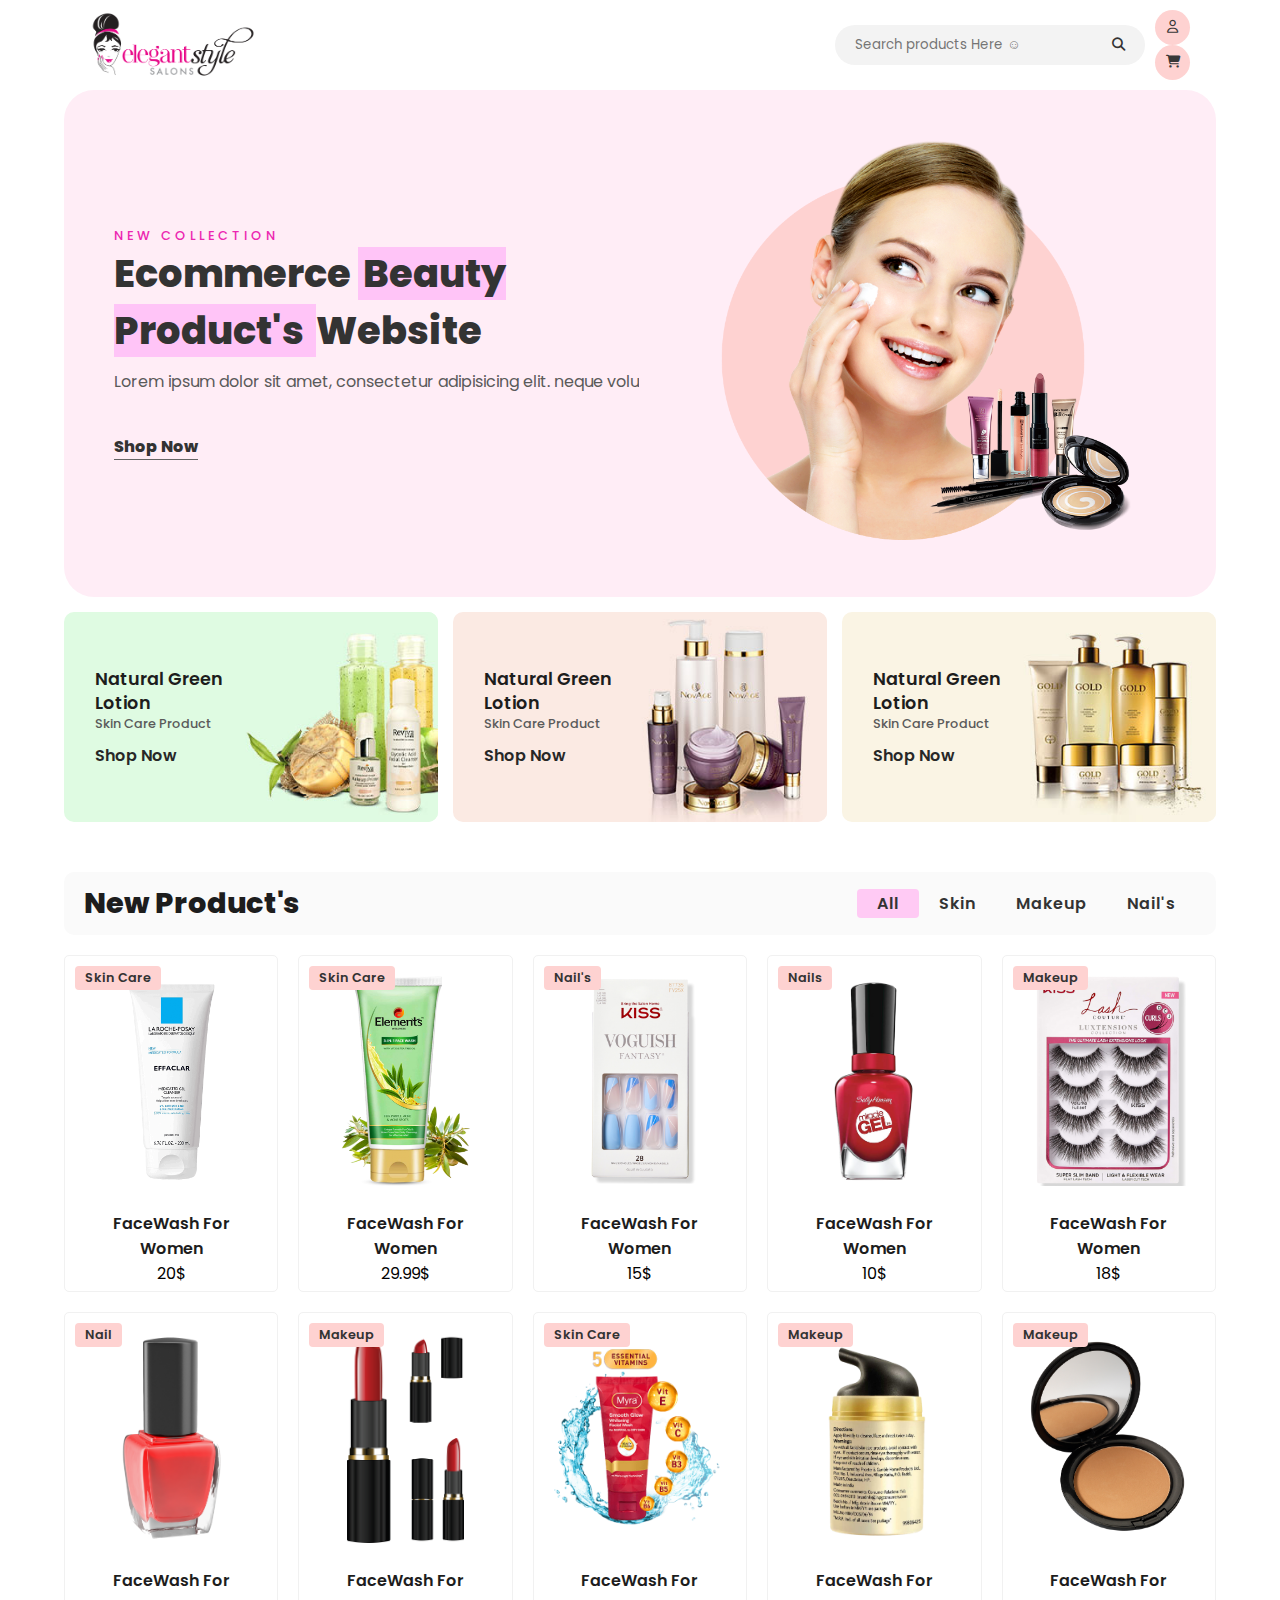
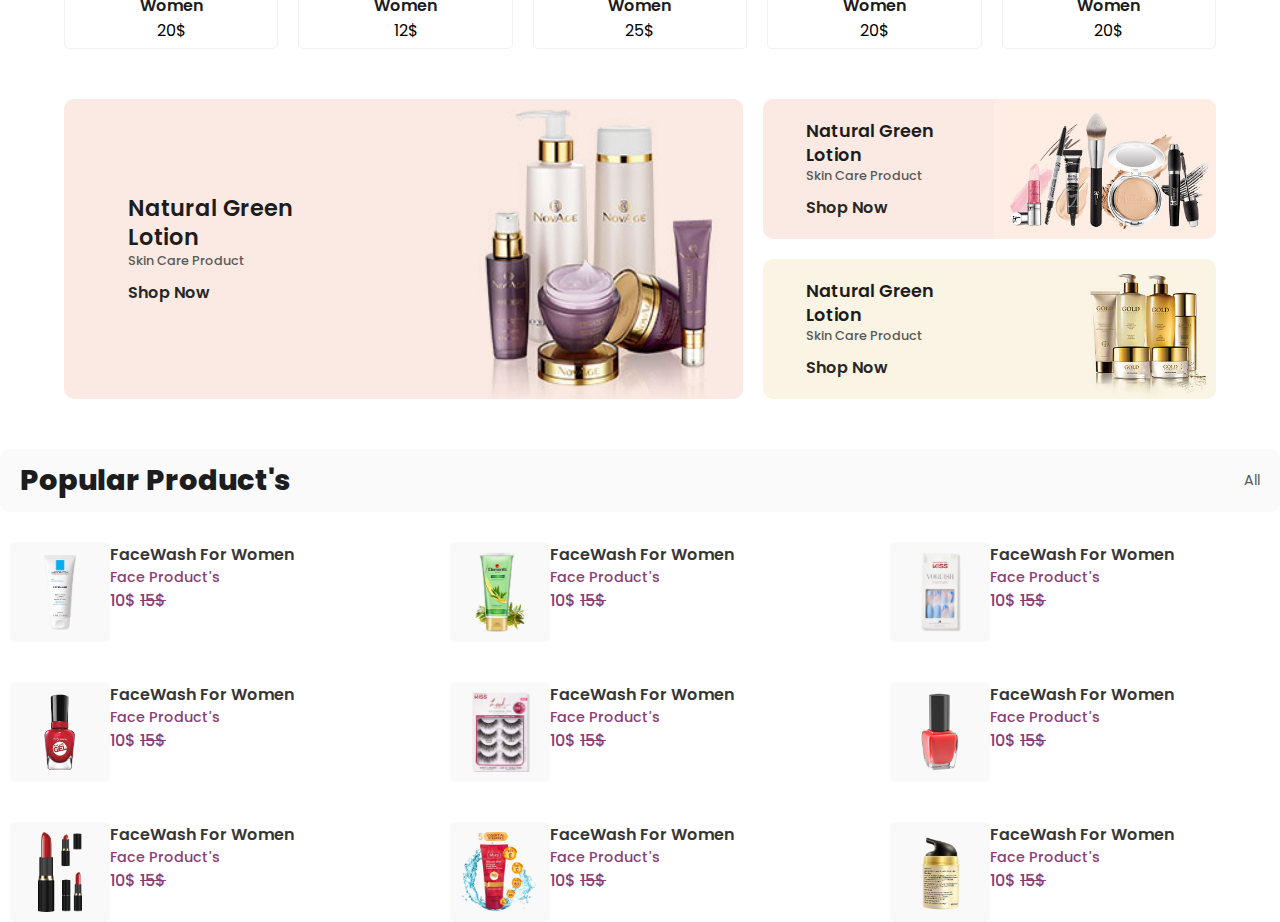
==== index.html @ 58c72934 "First Commit Beauty Website" ====
<!DOCTYPE html>
<html lang="en">
  <head>
    <meta charset="UTF-8" />
    <meta name="viewport" content="width=device-width, initial-scale=1.0" />
    <!-- TITLE -->
    <title>Beauty Website</title>
    <!-- CSS -->
    <link rel="stylesheet" href="style.css" />
    <!-- FAV-ICON -->
    <link rel="shorcut icon" href="images/fav-icon.png" />
    <!--FontAwesome for-Icon  -->
    <link
      rel="stylesheet"
      href="
    https://cdnjs.cloudflare.com/ajax/libs/font-awesome/6.4.0/css/all.min.css"
    />
    <!-- poppins font -->
    <link rel="preconnect" href="https://fonts.googleapis.com" />
    <link rel="preconnect" href="https://fonts.gstatic.com" crossorigin />
    <link
      href="https://fonts.googleapis.com/css2?family=Poppins:ital,wght@0,100;0,200;0,300;0,400;0,500;0,600;0,800;0,900;1,100;1,200;1,300;1,400;1,500;1,600;1,700;1,800;1,900&display=swap"
      rel="stylesheet"
    />
  </head>
  <body>
    <!-- Navigation -->
    <nav id="navigation">
      <!-- Logo -->
      <a href="#" id="logo">
        <img src="images/logo.png" />
      </a>
      <!-- Search -->
      <form id="search-box">
        <input type="text" placeholder="Search products Here ☺" />
        <button>
          <i class="fa-solid fa-magnifying-glass"></i>
        </button>
      </form>
      <!-- Btns -->
      <div id="nav-btns">
        <!-- user -->
        <a href="#" class="nav-user">
          <i class="fa-regular fa-user"></i>
        </a>

        <!-- cart -->
        <a href="#" class="nav-cart">
          <i class="fa-solid fa-cart-shopping"></i>
        </a>
      </div>
    </nav>
    <!--Nav end-->

    <!-- Main -->

    <section id="main">
      <!-- Text -->
      <div id="main-text">
        <span>New Collection</span>
        <h1>Ecommerce <font>Beauty Product's </font> Website</h1>
        <p>
          Lorem ipsum dolor sit amet, consectetur adipisicing elit. neque volu
        </p>
        <a href="#">Shop Now</a>
      </div>

      <!-- img -->
      <div id="main-img">
        <img src="images/main.png" />
      </div>
    </section>

    <!-- Product grid 3 -->

    <section class="product-grid-3">
      <!-- box1 -->
      <div class="product-grid-box product-grid-box1">
        <!-- img -->
        <img src="images/s1.jpg" />
        <!-- text -->
        <div class="product-grid-text">
          <strong>Natural Green Lotion</strong>
          <span>Skin Care Product</span>
          <a href="#">Shop Now</a>
        </div>
      </div>

          <!-- box 2 -->
          <div class="product-grid-box product-grid-box2">
            <!-- img -->
            <img src="images/s2.jpg" />
            <!-- text -->
            <div class="product-grid-text">
              <strong>Natural Green Lotion</strong>
              <span>Skin Care Product</span>
              <a href="#">Shop Now</a>
            </div>
          </div>

              <!-- box3  -->
      <div class="product-grid-box product-grid-box3">
        <!-- img -->
        <img src="images/s3.jpg" />
        <!-- text -->
        <div class="product-grid-text">
          <strong>Natural Green Lotion</strong>
          <span>Skin Care Product</span>
          <a href="#">Shop Now</a>
        </div>
      </div>
      <!-- Main End -->

    </section>

    <section id="new_products">
      <div class="new-p-heading">
      <!-- heading -->
      <h3>New Product's</h3>
      <!-- filter -->
      <ul>
        <li class="active" data-filter="all">All</li>
        <li data-filter="skin">Skin</li>
        <li data-filter="makeup">Makeup</li>
        <li data-filter="nail">Nail's</li>
      </ul>
      </div>

             <!-- container -->

      <div class="new-product-container">
                <!-- box1-->
        <div class="new-product-box skin">
                <!-- img -->
             <a href="#" class="new-product-img">
             <img src="images/n1.png" alt=""/>
             <span>Skin Care</span>
            </a>

            <!-- text -->
<div class="new-product-text">
  <a href="#" class="new-product-title">FaceWash For Women</a>
  <span>20$</span>
</div>

        </div>
         <!-- box2-->
         <div class="new-product-box skin">
          <!-- img -->
       <a href="#" class="new-product-img">
       <img src="images/n2.png" alt=""/>
       <span>Skin Care</span>
      </a>

      <!-- text -->
<div class="new-product-text">
<a href="#" class="new-product-title">FaceWash For Women</a>
<span>29.99$</span>
</div>

  </div>

           <!-- box3-->
           <div class="new-product-box nail">
            <!-- img -->
         <a href="#" class="new-product-img">
         <img src="images/n3.png" alt=""/>
         <span>Nail's</span>
        </a>

        <!-- text -->
<div class="new-product-text">
<a href="#" class="new-product-title">FaceWash For Women</a>
<span>15$</span>
</div>

    </div>

             <!-- box4-->
             <div class="new-product-box nail">
              <!-- img -->
           <a href="#" class="new-product-img">
           <img src="images/n4.png" alt=""/>
           <span>Nails</span>
          </a>

          <!-- text -->
<div class="new-product-text">
<a href="#" class="new-product-title">FaceWash For Women</a>
<span>10$</span>
</div>

      </div>

               <!-- box5-->
               <div class="new-product-box makeup">
                <!-- img -->
             <a href="#" class="new-product-img">
             <img src="images/n5.png" alt=""/>
             <span>Makeup</span>
            </a>

            <!-- text -->
<div class="new-product-text">
  <a href="#" class="new-product-title">FaceWash For Women</a>
  <span>18$</span>
</div>

        </div>

                 <!-- box6-->
                 <div class="new-product-box nail">
                  <!-- img -->
               <a href="#" class="new-product-img" alt="">
               <img src="images/n6.png"/>
               <span>Nail</span>
              </a>
  
              <!-- text -->
  <div class="new-product-text">
    <a href="#" class="new-product-title">FaceWash For Women</a>
    <span>20$</span>
  </div>
  
          </div>

                   <!-- box7-->
        <div class="new-product-box makeup">
          <!-- img -->
       <a href="#" class="new-product-img">
       <img src="images/n7.png" alt=""/>
       <span>Makeup</span>
      </a>

      <!-- text -->
<div class="new-product-text">
<a href="#" class="new-product-title">FaceWash For Women</a>
<span>12$</span>
</div>

  </div>


         <!-- box9-->
         <div class="new-product-box skin">
          <!-- img -->
       <a href="#" class="new-product-img">
       <img src="images/n8.png" alt=""/>
       <span>Skin Care</span>
      </a>

      <!-- text -->
<div class="new-product-text">
<a href="#" class="new-product-title">FaceWash For Women</a>
<span>25$</span>
</div>


  </div>

 <!-- box9-->
 <div class="new-product-box makeup">
  <!-- img -->
<a href="#" class="new-product-img" >
<img src="images/n9.png" alt=""/>
<span>Makeup</span>
</a>

<!-- text -->
<div class="new-product-text">
<a href="#" class="new-product-title">FaceWash For Women</a>
<span>20$</span>
</div>


</div>

 <!-- box10-->
 <div class="new-product-box makeup">
  <!-- img -->
<a href="#" class="new-product-img" alt="">
<img src="images/n10.png" alt=""/>
<span>Makeup</span>
</a>

<!-- text -->
<div class="new-product-text">
<a href="#" class="new-product-title">FaceWash For Women</a>
<span>20$</span>
</div>


</div>




</div>

    </div>
    

      </div>
    </section>
    <!-- New end -->


  <!-- Product grid 3 -->

  <section class="product-grid-half">
    <!-- box1 -->
    <div class="product-grid-box product-grid-box1">
      <!-- img -->
      <img src="images/h1.jpg" />
      <!-- text -->
      <div class="product-grid-text">
        <strong>Natural Green Lotion</strong>
        <span>Skin Care Product</span>
        <a href="#">Shop Now</a>
      </div>
    </div>

        <!-- box 2 -->
        <div class="product-grid-box product-grid-box2">
          <!-- img -->
          <img src="images/s2.jpg" />
          <!-- text -->
          <div class="product-grid-text">
            <strong>Natural Green Lotion</strong>
            <span>Skin Care Product</span>
            <a href="#">Shop Now</a>
          </div>
        </div>

            <!-- box3  -->
    <div class="product-grid-box product-grid-box3">
      <!-- img -->
      <img src="images/s3.jpg" />
      <!-- text -->
      <div class="product-grid-text">
        <strong>Natural Green Lotion</strong>
        <span>Skin Care Product</span>
        <a href="#">Shop Now</a>
      </div>
    </div>
    <!-- Main End -->
  </section>

  <!-- Popular-->

<section id="popular-product">
  <!-- HEADING -->

  <div class="popular-heading">
<h3>Popular Product's</h3>
<a href="#">All</a>

  </div>

  <!-- container -->

  <div class ="popular-container">
    <!-- box 1 -->
    <div class="popular-box">
      <!-- img -->
      <a href="#" class="popular-box-img">
        <img src="images/n1.png" alt=""/>
        </a>
      <!-- Text -->
        <div class="popular-box-text">
            <a href="#">FaceWash For Women</a>
            <span class="p-category">Face Product's</span>
            <span class="p-price">10$ <del>15$</del></span>
        </div>

      </a>
    </div>

      <!-- box 2 -->
      <div class="popular-box">
        <!-- img -->
        <a href="#" class="popular-box-img">
          <img src="images/n2.png" alt=""/>
          </a>
        <!-- Text -->
          <div class="popular-box-text">
              <a href="#">FaceWash For Women</a>
              <span class="p-category">Face Product's</span>
              <span class="p-price">10$ <del>15$</del></span>
          </div>
  
        </a>
      </div>

        <!-- box 3 -->
    <div class="popular-box">
      <!-- img -->
      <a href="#" class="popular-box-img">
        <img src="images/n3.png" alt=""/>
        </a>
      <!-- Text -->
        <div class="popular-box-text">
            <a href="#">FaceWash For Women</a>
            <span class="p-category">Face Product's</span>
            <span class="p-price">10$ <del>15$</del></span>
        </div>

      </a>
    </div>

      <!-- box 4 -->
      <div class="popular-box">
        <!-- img -->
        <a href="#" class="popular-box-img">
          <img src="images/n4.png" alt=""/>
          </a>
        <!-- Text -->
          <div class="popular-box-text">
              <a href="#">FaceWash For Women</a>
              <span class="p-category">Face Product's</span>
              <span class="p-price">10$ <del>15$</del></span>
          </div>
  
        </a>
      </div>

        <!-- box 5-->
    <div class="popular-box">
      <!-- img -->
      <a href="#" class="popular-box-img">
        <img src="images/n5.png" alt=""/>
        </a>
      <!-- Text -->
        <div class="popular-box-text">
            <a href="#">FaceWash For Women</a>
            <span class="p-category">Face Product's</span>
            <span class="p-price">10$ <del>15$</del></span>
        </div>

      </a>
    </div>

      <!-- box 6-->
      <div class="popular-box">
        <!-- img -->
        <a href="#" class="popular-box-img">
          <img src="images/n6.png" alt=""/>
          </a>
        <!-- Text -->
          <div class="popular-box-text">
              <a href="#">FaceWash For Women</a>
              <span class="p-category">Face Product's</span>
              <span class="p-price">10$ <del>15$</del></span>
          </div>
  
        </a>
      </div>

        <!-- box 7-->
    <div class="popular-box">
      <!-- img -->
      <a href="#" class="popular-box-img">
        <img src="images/n7.png" alt=""/>
        </a>
      <!-- Text -->
        <div class="popular-box-text">
            <a href="#">FaceWash For Women</a>
            <span class="p-category">Face Product's</span>
            <span class="p-price">10$ <del>15$</del></span>
        </div>

      </a>
    </div>

      <!-- box 8-->
      <div class="popular-box">
        <!-- img -->
        <a href="#" class="popular-box-img">
          <img src="images/n8.png" alt=""/>
          </a>
        <!-- Text -->
          <div class="popular-box-text">
              <a href="#">FaceWash For Women</a>
              <span class="p-category">Face Product's</span>
              <span class="p-price">10$ <del>15$</del></span>
          </div>
  
        </a>
      </div>

        <!-- box 9-->
    <div class="popular-box">
      <!-- img -->
      <a href="#" class="popular-box-img">
        <img src="images/n9.png" alt=""/>
        </a>
      <!-- Text -->
        <div class="popular-box-text">
            <a href="#">FaceWash For Women</a>
            <span class="p-category">Face Product's</span>
            <span class="p-price">10$ <del>15$</del></span>
        </div>

      </a>
    </div>
  </div>
</section>





















    <!-- Jquery -->
    <script src="js/code.jquery.com_jquery-3.7.0.js"></script>

<!-- script -->
    <script>
    // filter lin active-->

    var selector = '.new-p-heading li';

$(selector).on('click', function(){
    $(selector).removeClass('active');
    $(this).addClass('active');
});
// box-filter
$(document).ready(function(){
  $('.new-p-heading li').click(function(){
    const value = $(this).attr('data-filter');
    if(value === 'all'){
      $('.new-product-box').show('1000');
    }
    else{
      $('.new-product-box').not('.' + value ).hide('1000');
      $('.new-product-box').filter('.' + value ).show('1000');
    }
  });
  });


   </script>
    </div>
  </body>
</html>
---- style.css ----
/* basic */

* {
  margin: 0px;
  padding: 0px;
  box-sizing: border-box;
  font-family: poppins;
}

ul {
  list-style: none;
}
a {
  text-decoration: none;
}

/* Navigation */

#navigation {
  display: flex;
  justify-content: space-between;
  align-items: center;
  padding: 10px 0px;
  max-width: 1100px;
  width: 90%;
  margin: auto;
}
#logo {
  font-size: 1.8rem;
  color: #333333;
  font-weight: 800;
  text-transform: uppercase;
  height: 70px;
}
#logo img {
  height: 100px;
  object-fit: contain;
  object-position: center;
  max-height: 70px;
}
#search-box {
  width: 280 px;
  height: 40px;
  display: flex;
  justify-content: space-between;
  align-items: center;
  background-color: #f3f3f3;
  border-radius: 30px;
  padding: 0px 20px;
  margin-left: auto;
}

#search-box input {
  width: 95%;
  height: 100px;
  background-color: transparent;
  border: none;
  outline: none;
}

#search-box button {
  color: #333333;
  border: none;
  outline: none;
  background-color: transparent;
  align-items: center;
  cursor: pointer;
}

#search-btns {
  display: flex;
  justify-content: center;
  align-items: center;
}
/* mini bug ici */
#nav-btns a {
  width: 35px;
  height: 35px;
  display: flex;
  justify-content: center;
  align-items: center;
  border-radius: 50%;
  background-color: #fed2d1;
  color: #383838;
  font-size: 0.8rem;
  margin-left: 10px;
}
/* main */
#main {
  max-width: 1200px;
  width: 90%;
  padding: 50px;
  border-radius: 30px;
  min-height: 500px;
  display: grid;
  grid-template-columns: 1fr 1fr;
  margin: auto;
  align-items: center;
  background-color: #ffedf6;
}
#main-text {
  display: flex;
  flex-direction: column;
  align-items: flex-start;
}

#main-text span {
  color: #ec26b1;
  text-transform: uppercase;
  letter-spacing: 4px;
  font-size: 0.8rem;
  font-weight: 500;
}

#main-text h1 {
  font-size: 2.4rem;
  color: #333333;
  font-weight: 800;
}
#main-text h1 font {
  background-color: #ffc4f7;
  padding: 0px 5px;
}

#main-text p {
  color: #5a5a5a;
  margin: 10px 0px;
  text-overflow: ellipsis;
  display: -webkit-box;
  -webkit-line-clamp: 2;
  -webkit-box-orient: vertical;
  overflow: hidden;
}

#main-text a {
  font-weight: 800;
  color: #333333;
  border-bottom: 1px solid #646464;
  margin-top: 30px;
}

#main-img img {
  width: 100%;
  height: 100%;
  max-height: 400px;
  object-fit: contain;
  object-position: center;
}
/* Grid Product 3 */

.product-grid-3 {
  display: grid;
  grid-template-columns: 1fr 1fr 1fr;
  grid-gap: 15px;
  max-width: 1200px;
  width: 90%px;
  max-width: 1200px;
  width: 90%;
  margin: 15px auto;
}

.product-grid-box {
  position: relative;
  height: 210px;
  border-radius: 10px;
  overflow: hidden;
  display: flex;
  justify-content: flex-end;
}

.product-grid-text {
  position: absolute;
  left: 14%;
  top: 50%;
  transform: translate(-14%, -50%);
  max-width: 150px;
  display: flex;
  flex-direction: column;
  align-items: flex-start;
  justify-content: center;
  max-width: 150px;
}

.product-grid-box img {
  height: 100%;
  object-fit: cover right;
}

.product-grid-text span {
  color: #5a5a5a;
  font-size: 0.8rem;
  font-weight: 500;
}
.product-grid-text a {
  font-weight: 600;
  color: #272727;
  margin-top: 10px;
}

.product-grid-text strong {
  color: #1d1d1d;
  font-weight: 600;
  font-size: 1.1rem;
  line-height: 1.5rem;
}
.product-grid-box1 {
  background-color: #dffbe2;
}

.product-grid-box2 {
  background-color: #fbeae3;
}

.product-grid-box3 {
  background-color: #faf4e4;
}

/* new product */

#new_products {
  max-width: 1200px;
  width: 90%;
  margin: 50px auto;
}
.new-p-heading {
  display: flex;
  justify-content: space-between;
  align-items: center;
  flex-wrap: wrap;
  width: 100%;
  background-color: #fafafa;
  padding: 10px 20px;
  border-radius: 10px;
}
.new-p-heading h3 {
  font-size: 1.8rem;
  color: #1d1d1d;
  font-weight: 800;
}
.new-p-heading ul {
  display: flex;
  justify-content: center;
  align-items: center;
  flex-wrap: wrap;
}
.new-p-heading li {
  padding: 2px 20px;
  border-radius: 4px;
  margin: 0px, 3px;
  color: #333333;
  font-weight: 600;
  letter-spacing: 1px;
}

.new-p-heading li .active {
  background-color: #f4ad43;
}

.new-product-box {
  max-width: 100%;
  width: 100%;
  border-radius: 5px;
  display: flex;
  flex-direction: column;
  background-color: #ffffff;
  border: 1px solid #f1f1f1;
}

.new-product-img {
  width: 100%;
  height: 250px;
  padding: 20px;
  display: flex;
  margin: auto;
  position: relative;
}

.new-product-img span {
  position: absolute;
  left: 10px;
  top: 10px;
  background-color: #fed2d1;
  color: #333333;
  padding: 3px 10px;
  font-weight: 600;
  border-radius: 4px;
  font-size: large;
}

.new-product-img img {
  width: 100%;
  height: 100%;
  object-fit: contain;
  object-position: center;
}
.new-p-heading li.active {
  background-color: #ffcaf4;
  cursor: pointer;
}

.new-product-img span {
  position: absolute;
  left: 10px;
  top: 10px;
  background-color: #fed2d1;
  color: #333333;
  padding: 3px 10px;
  font-weight: 600;
  border-radius: 4px;
  font-size: 0.8rem;
}

.new-product-text {
  display: flex;
  flex-direction: column;
  justify-content: center;
  align-items: center;
  text-align: center;
  padding: 5px 20px;
}

.new-product-text a {
  color: #1d1d1d;
  font-weight: 600;
  font-size: 1rem;
}

new-product-text a {
  color: #1d1d1d;
  font-weight: 600;
  font-size: 1rem;
  text-align: center;
}

.new-product-container {
  display: grid;
  grid-template-columns: 1fr 1fr 1fr 1fr 1fr;
  grid-gap: 20px;
  margin-top: 20px;
}

/*==grid-half=================*/
.product-grid-half {
  max-width: 1200px;
  width: 90%;
  margin: 50px auto;
  display: grid;
  grid-template-columns: 1.5fr 1fr;
  grid-template-rows: 1fr 1fr;
  grid-gap: 20px;
  max-height: 300px;
}
.product-grid-half .product-grid-box1,
.product-grid-half .product-grid-box2,
.product-grid-half .product-grid-box3 {
  height: 100%;
}
.product-grid-half .product-grid-box1 {
  background-color: #fbeae3;
}
.product-grid-half .product-grid-box2 {
  grid-row: 1/3;
}
.product-grid-half .product-grid-box2 .product-grid-text {
  max-width: 220px;
}
.product-grid-half .product-grid-box2 .product-grid-text strong {
  font-size: 1.4rem;
  line-height: 1.8rem;
}

/* popular  */

.popular-product {
  max-width: 1200px;
  width: 90px;
  margin: 50px auto;
}

.popular-heading {
  width: 100%;
  display: flex;
  justify-content: space-between;
  align-items: center;
  background-color: #fafafa;
  padding: 10px 20px;
  border-radius: 10px;
}

.popular-heading h3 {
  font-size: 1.8rem;
  color: #1d1d1d;
  font-weight: 800;
}

.popular-heading a {
  color: #5a5a5a;
  font-size: 0.9rem;
}

.popular-box {
  max-width: 300px;
  width: 100 px;
  display: grid;
  grid-template-columns: 100px 1fr;
}

.popular-box-img {
  width: 100%;
  height: 100px;
  background-color: #e8e7e744;
  border-radius: 6px;
  padding: 10px;
  margin-left: 10px;
  margin-left: 10px;
}

.popular-box-img img {
  width: 100%;
  height: 100%;
  object-fit: contain;
  object-position: center;
  display: grid;
}

.popular-box-text {
  display: flex;
  flex-direction: column;
  justify-content: flex-start;
  align-items: flex-start;
  margin-left: 10px;
  width: 100%;
}

.popular-box-text {
  display: flex;
  flex-direction: column;
  justify-content: flex-start;
  align-items: flex-start;
  margin-left: 10px;
  width: 100%;
}
.popular-box-text a {
  color: #363636;
  font-size: 1rem;
  font-weight: 600;
}

.popular-box-text .p-category {
  color: #8b3d74;
  font-size: 0.9rem;
  font-weight: 500;
}

.popular-box-text .p-price {
  color: #1d1d1d;
  font-size: 1.4rem;
  font-weight: 500;
}

.popular-box-text .p-price {
  color: #8d3d74;
  font-size: 1rem;
}

.popular-container {
  display: grid;
  grid-template-columns: 1fr 1fr 1fr;
  grid-gap: 40px;
  margin-top: 30px;
}
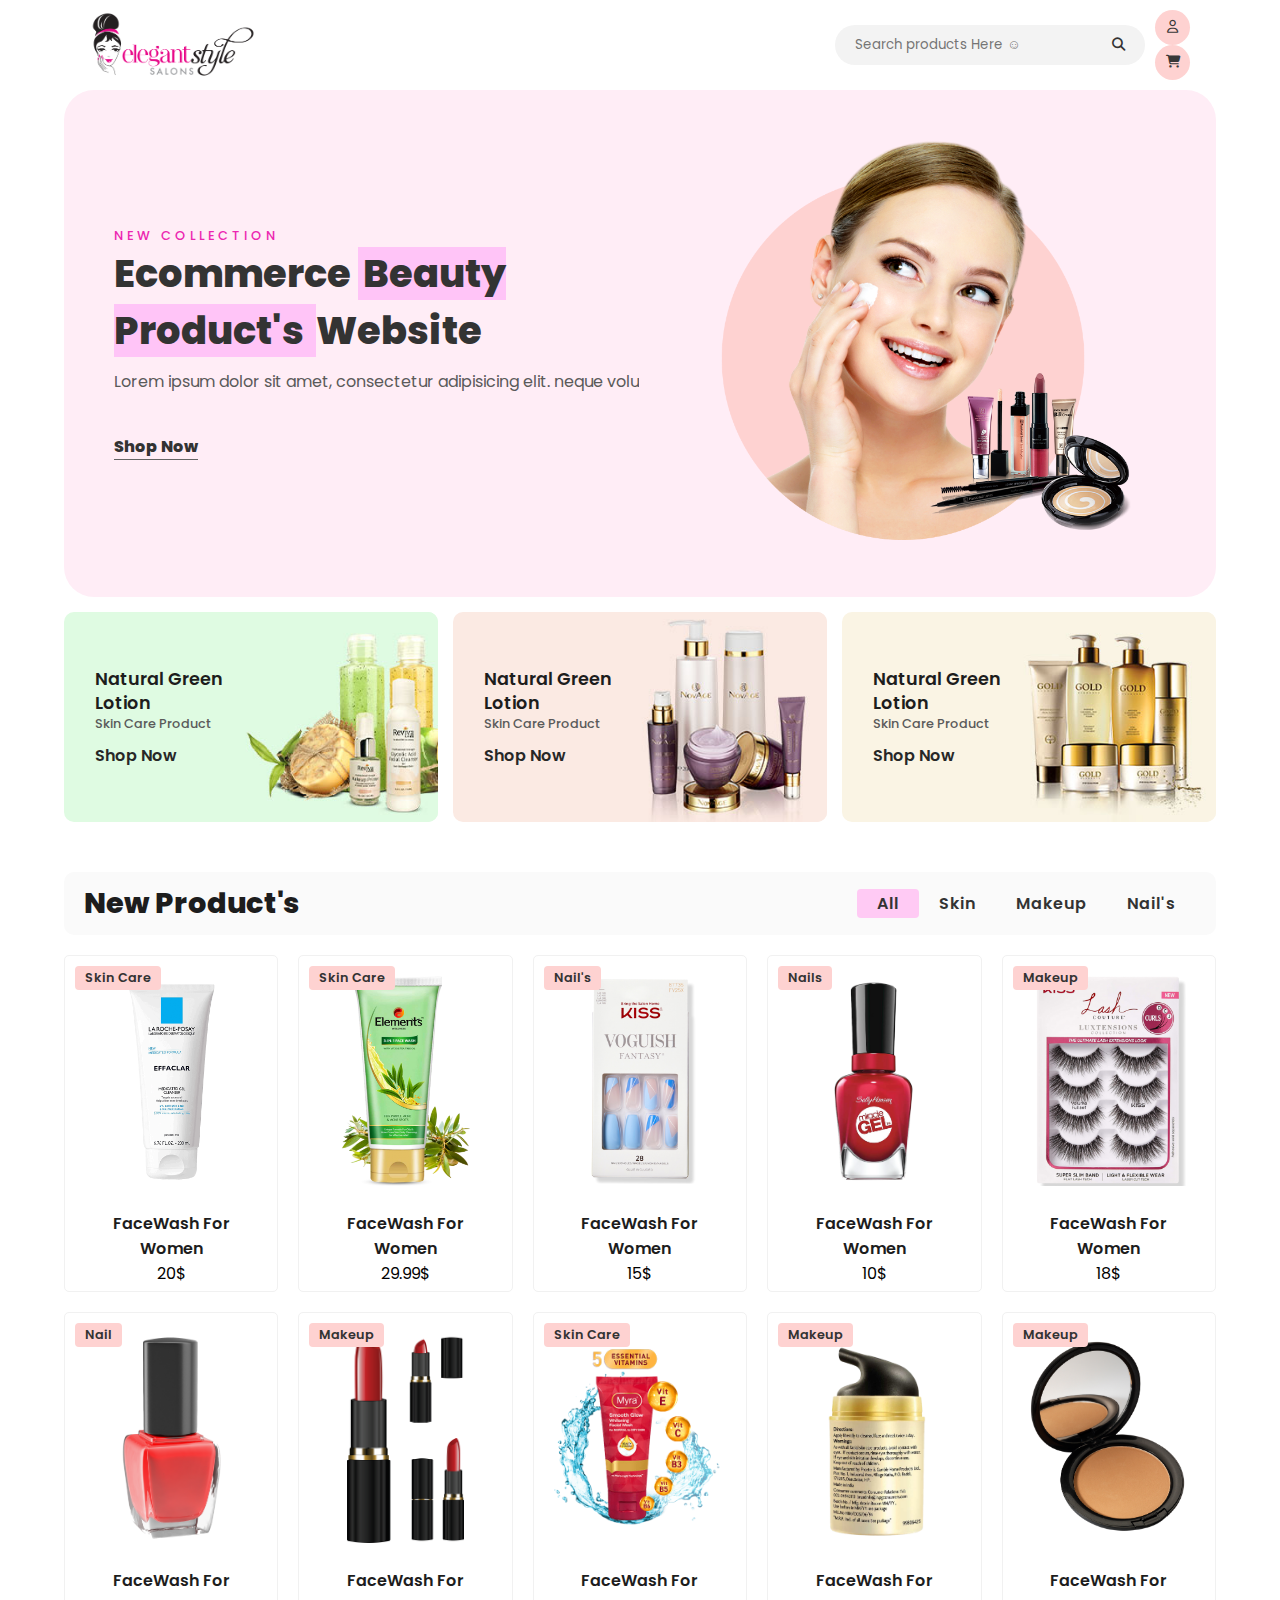
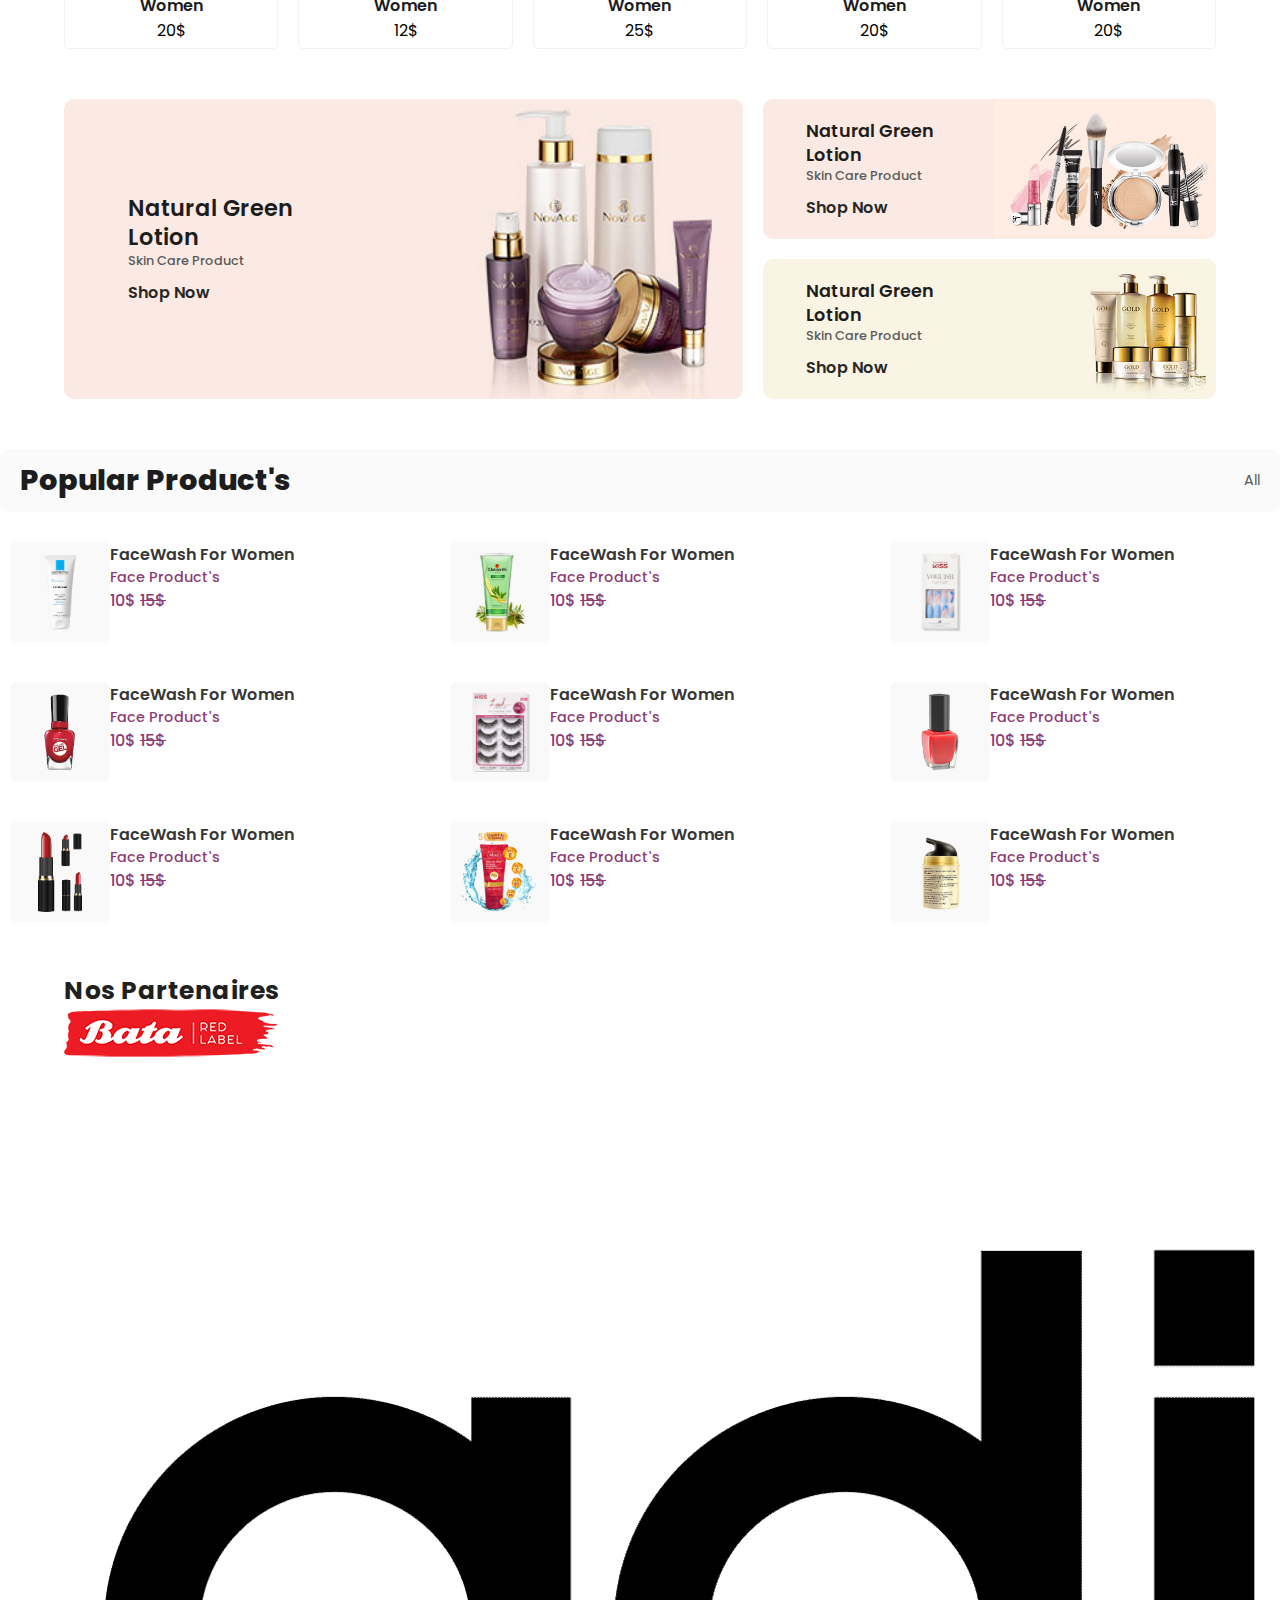
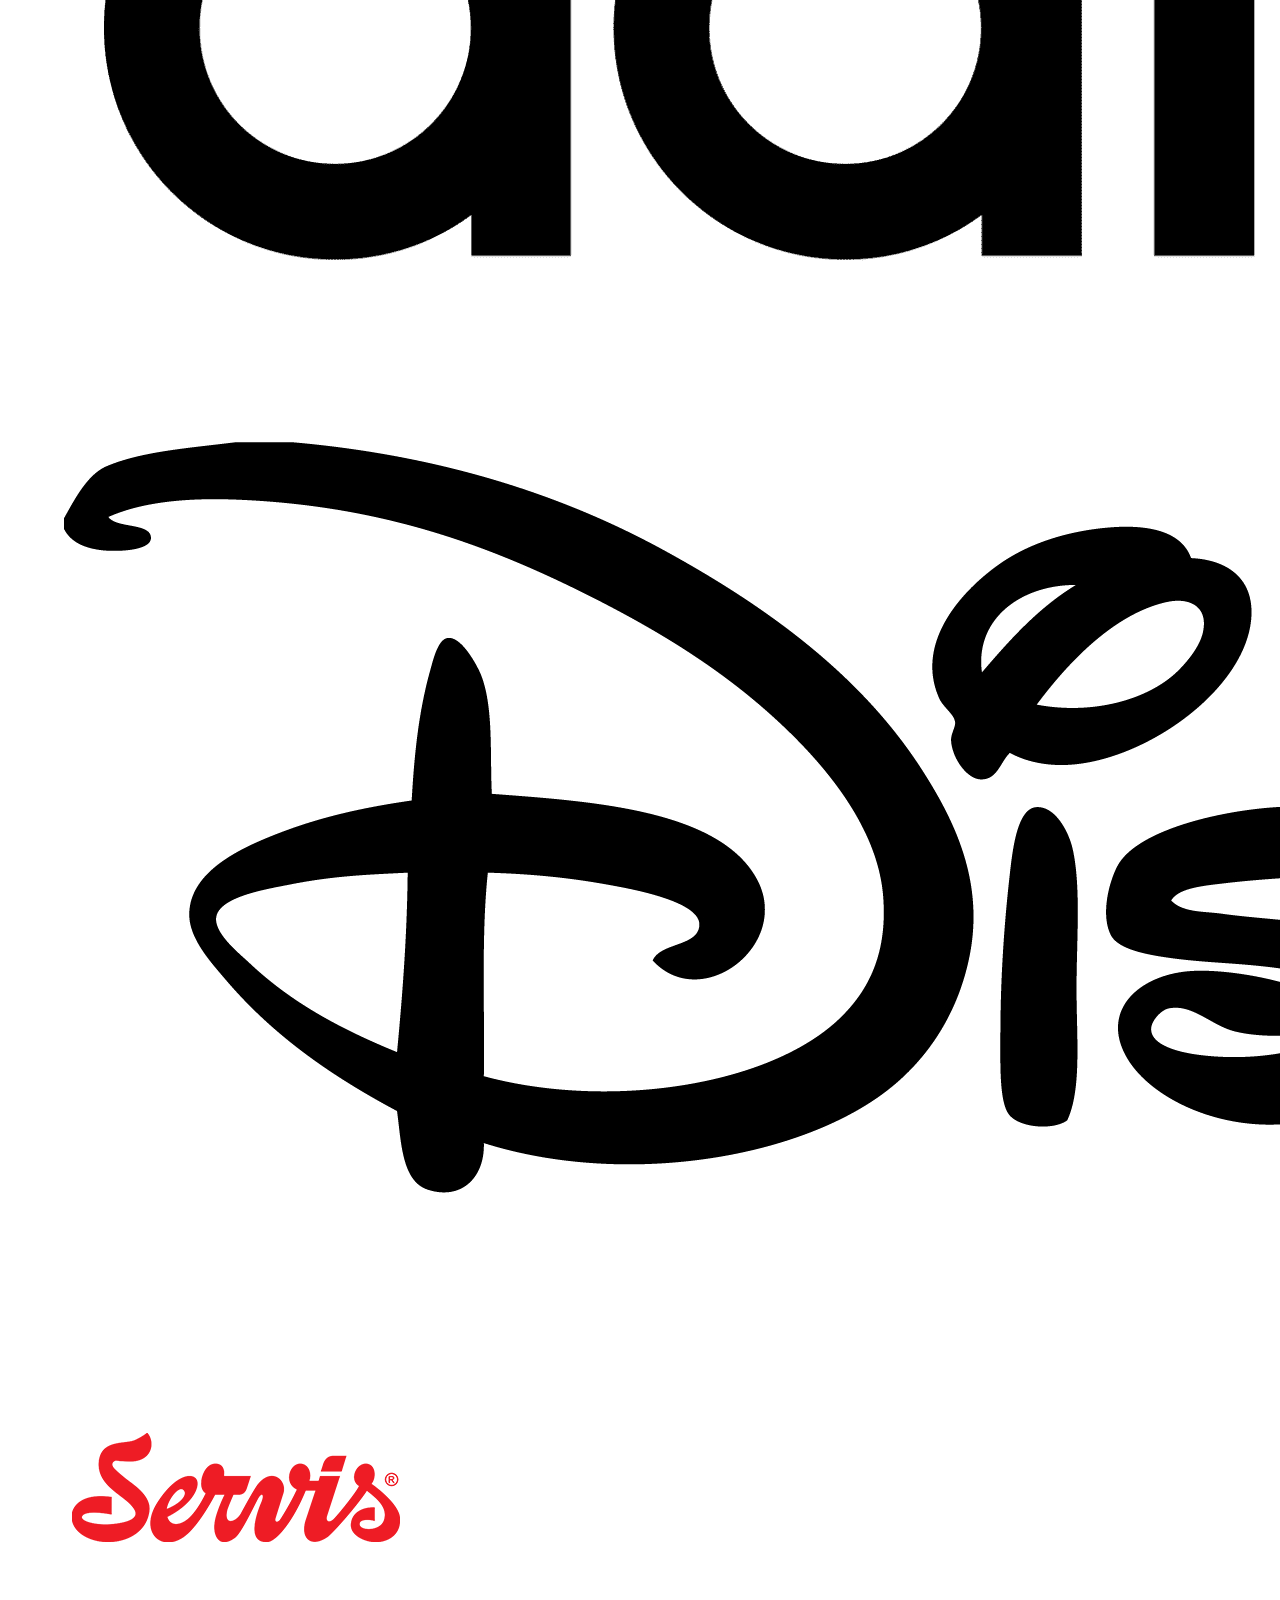
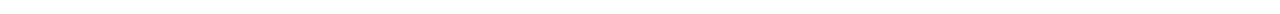
==== commit 7a58832c: "Partner commit" ====
--- a/index.html
+++ b/index.html
@@ -504,10 +504,26 @@
       </a>
     </div>
   </div>
+</section> <!--Popular End-->
+
+
+<!-- Partenaire -->
+
+<section id="partner">
+
+  <!--Heading-->
+<div class="partner-heading">
+  <h3>Nos Partenaires</h3>
+</div>
+
+    <!-- container -->
+<div class="logo-container">
+  <img src="images/logo-1.png" />
+  <img src="images/logo-2.png" />
+  <img src="images/logo-3.png" />
+  <img src="images/logo-4.png" />
+</div>
 </section>
-
-
-
 
 
 
--- a/style.css
+++ b/style.css
@@ -469,3 +469,20 @@
   grid-gap: 40px;
   margin-top: 30px;
 }
+
+/* Partenaire */
+
+#partner {
+  display: flex;
+  flex-direction: column;
+  max-width: 1200px;
+  width: 90%;
+  margin: 50px auto;
+}
+
+.partner-heading h3 {
+  font-size: 1.56rem;
+  color: #202020;
+  letter-spacing: 0.5px;
+  font-weight: 700;
+}
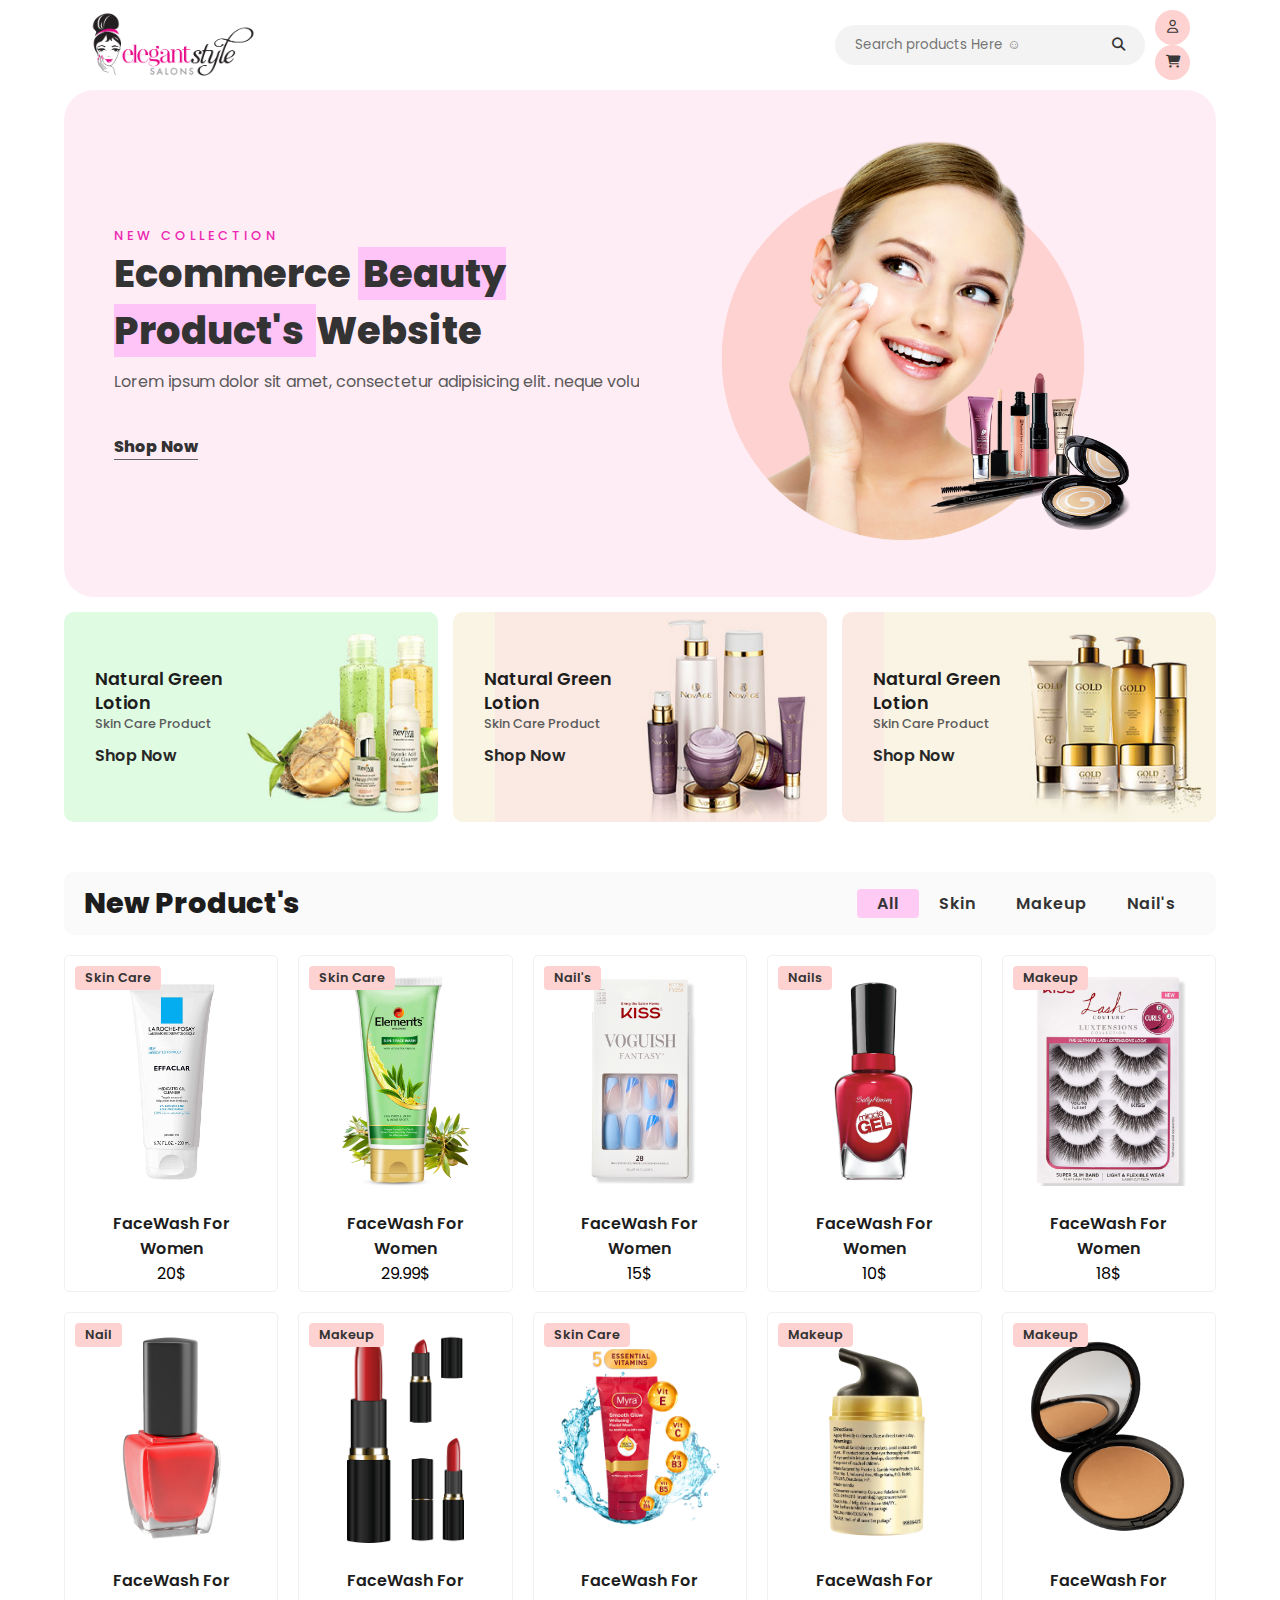
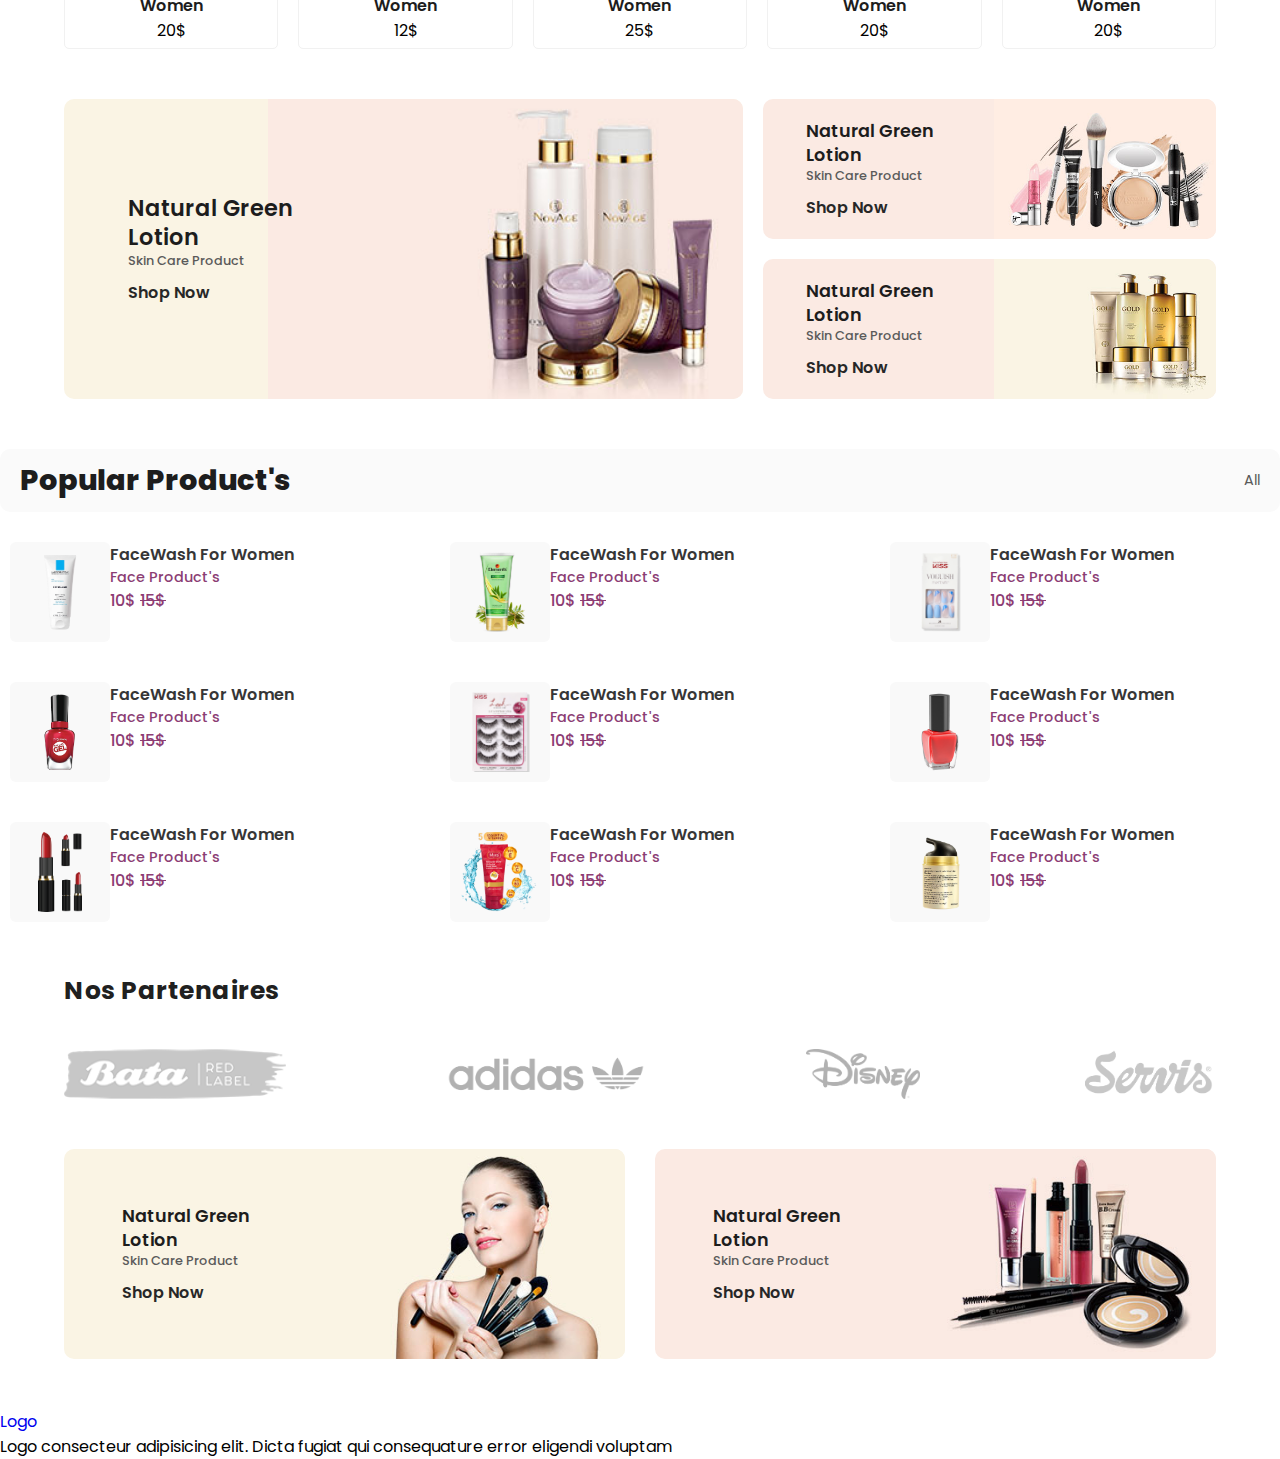
==== commit 00a0b6f2: "Partner comit" ====
--- a/index.html
+++ b/index.html
@@ -523,8 +523,54 @@
   <img src="images/logo-3.png" />
   <img src="images/logo-4.png" />
 </div>
-</section>
-
+</section><!--Parteneraire End -->
+
+ <!-- Product grid 3 -->
+
+ <section class="product-grid-2">
+  
+
+      <!-- box 2 -->
+      <div class="product-grid-box product-grid-box2">
+        <!-- img -->
+        <img src="images/g1.jpg" />
+        <!-- text -->
+        <div class="product-grid-text">
+          <strong>Natural Green Lotion</strong>
+          <span>Skin Care Product</span>
+          <a href="#">Shop Now</a>
+        </div>
+      </div>
+
+          <!-- box3  -->
+  <div class="product-grid-box product-grid-box3">
+    <!-- img -->
+    <img src="images/g2.jpg" />
+    <!-- text -->
+    <div class="product-grid-text">
+      <strong>Natural Green Lotion</strong>
+      <span>Skin Care Product</span>
+      <a href="#">Shop Now</a>
+    </div>
+  </div> 
+    
+</section> <!--Grid End-->
+
+
+  <!-- Footer -->
+
+<footer>
+<div class="footer-container">
+  <!-- company box -->
+  <div class="footer-company">
+    <!-- logo -->
+  <a href="#" class="footer-logo">Logo</a>
+  <!-- details-->
+  <p>Logo consecteur adipisicing elit. Dicta fugiat qui consequature error eligendi voluptam</p>
+  </div>
+</div>
+
+</footer>
 
 
 
--- a/style.css
+++ b/style.css
@@ -486,3 +486,46 @@
   letter-spacing: 0.5px;
   font-weight: 700;
 }
+
+.logo-container {
+  display: flex;
+  justify-content: space-between;
+  align-items: flex-start;
+  flex-wrap: wrap;
+  margin-top: 40px;
+  grid-gap: 15px;
+}
+
+.logo-container img {
+  height: 50px;
+  object-position: center;
+  object-fit: contain;
+  filter: grayscale(1);
+  opacity: 0.3;
+  transition: all ease 0.3s;
+}
+
+.logo-container img:hover {
+  filter: grayscale(0);
+  opacity: 1;
+  cursor: pointer;
+}
+
+/* grid 2 */
+
+.product-grid-box2 {
+  background-color: #faf4e4;
+}
+
+.product-grid-box3 {
+  background-color: #fbeae3;
+}
+
+.product-grid-2 {
+  max-width: 1200px;
+  width: 90%;
+  margin: 50px auto;
+  display: grid;
+  grid-template-columns: 1fr 1fr;
+  grid-gap: 30px;
+}
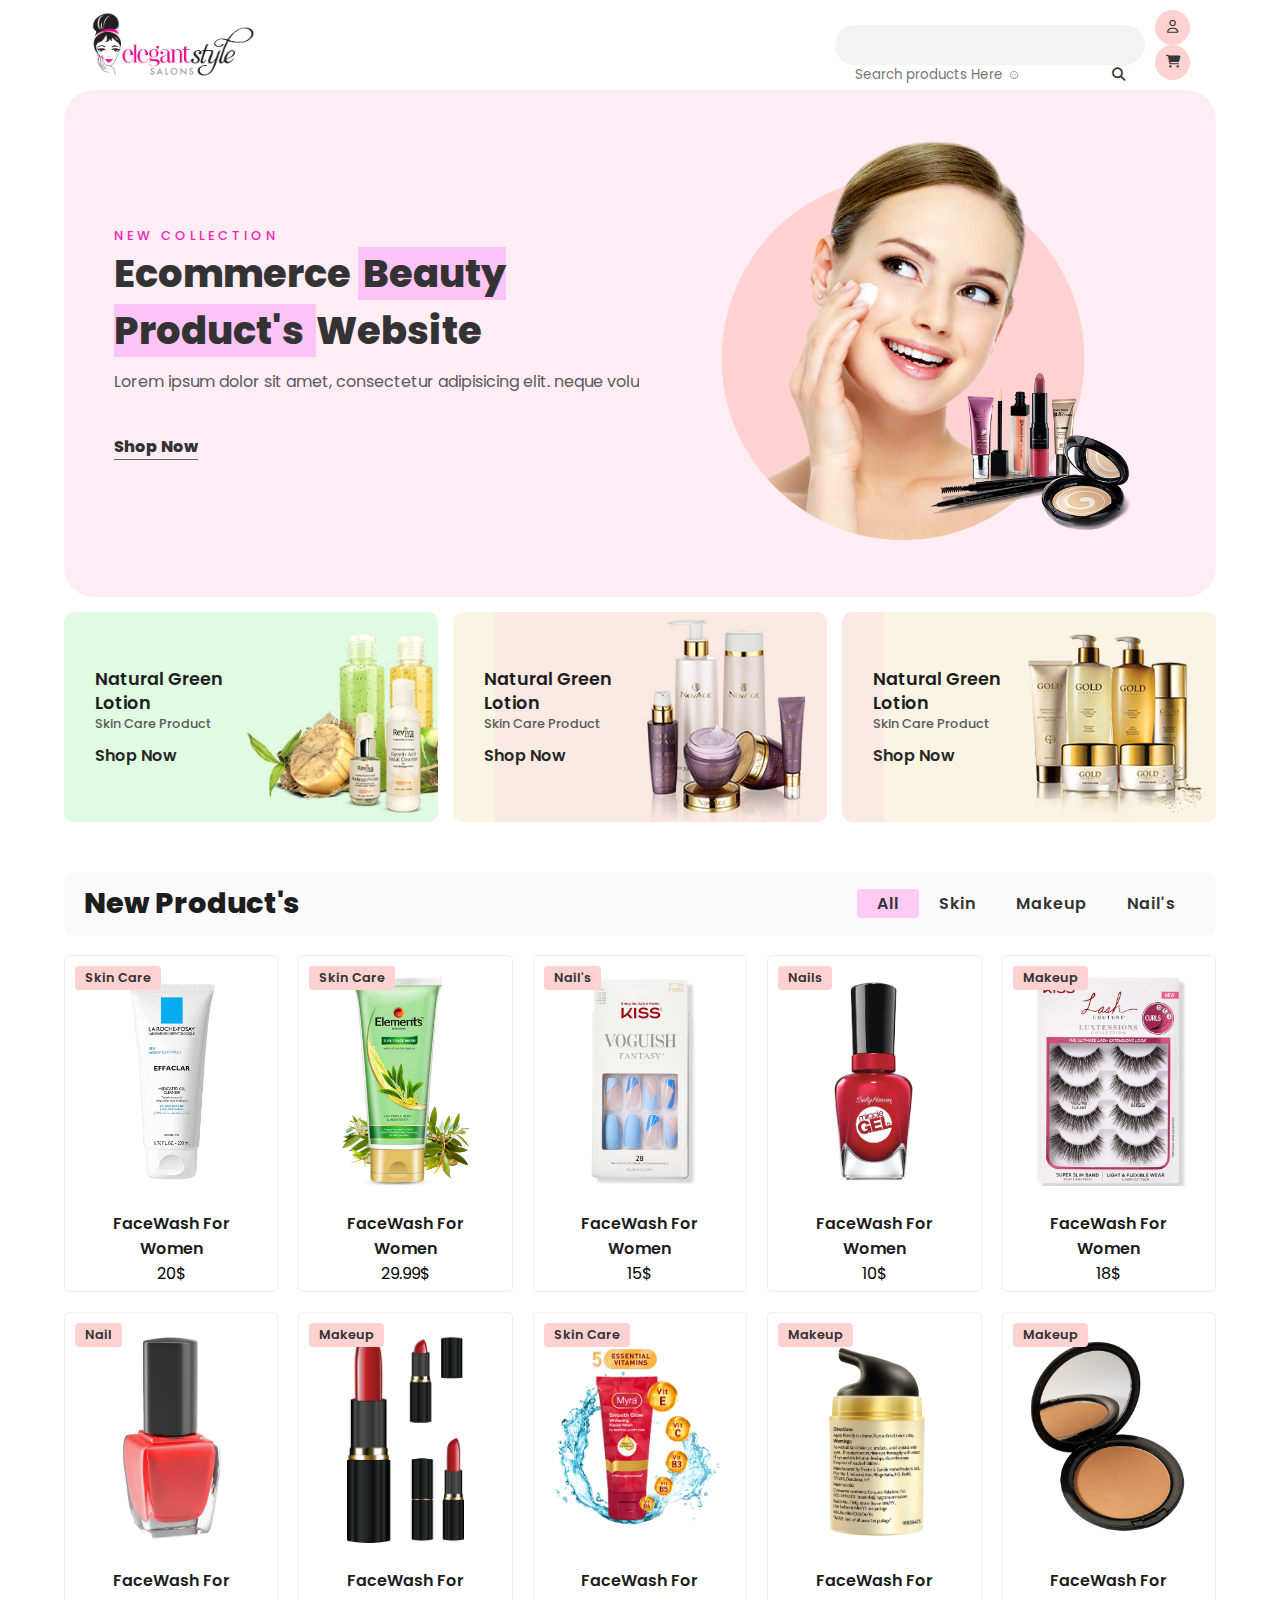
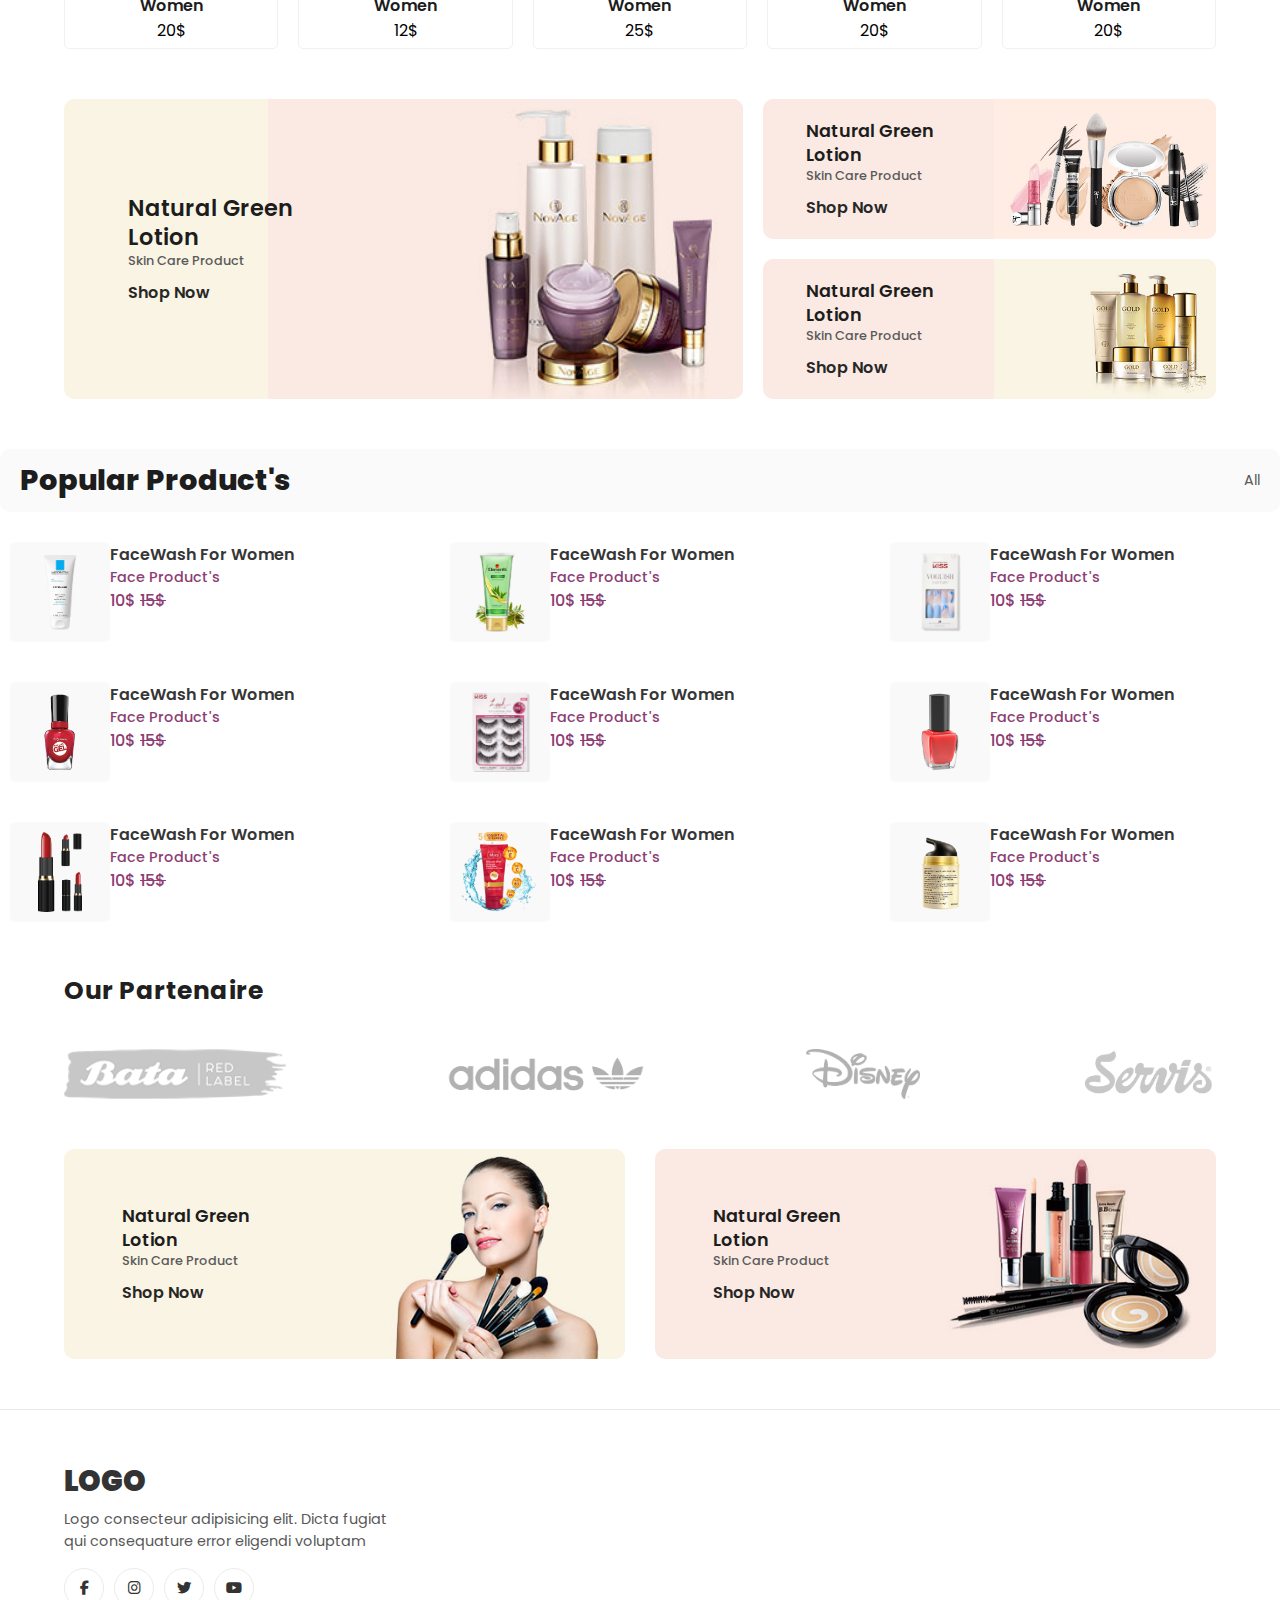
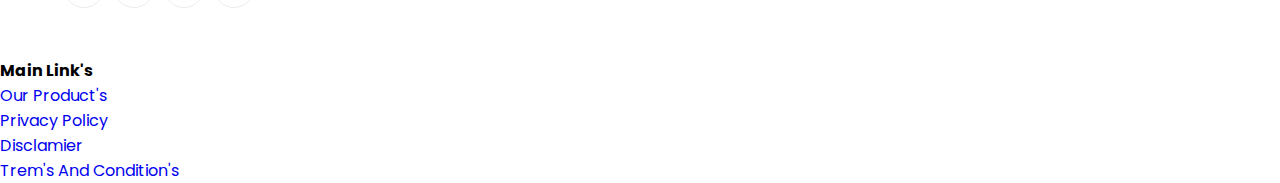
==== commit 7ef2ccea: "Footer commit" ====
--- a/index.html
+++ b/index.html
@@ -513,7 +513,7 @@
 
   <!--Heading-->
 <div class="partner-heading">
-  <h3>Nos Partenaires</h3>
+  <h3>Our Partenaire</h3>
 </div>
 
     <!-- container -->
@@ -562,14 +562,35 @@
 <footer>
 <div class="footer-container">
   <!-- company box -->
-  <div class="footer-company">
+  <div class="footer-company-box">
     <!-- logo -->
   <a href="#" class="footer-logo">Logo</a>
   <!-- details-->
   <p>Logo consecteur adipisicing elit. Dicta fugiat qui consequature error eligendi voluptam</p>
+  <!-- Social -->
+
+  <div class="footer-social">
+    <a href="#"><i class="fa-brands fa-facebook-f"></i></a>
+    <a href="#"><i class="fa-brands fa-instagram"></i></a>
+    <a href="#"><i class="fa-brands fa-twitter"></i></a>
+    <a href="#"><i class="fa-brands fa-youtube"></i></a>
+
+  
   </div>
 </div>
-
+</div>
+
+<!-- Link -->
+
+<div class="footer-link-box">
+  <strong>Main Link's</strong>
+  <ul>
+    <li><a href="#">Our Product's</a></li>
+    <li><a href="#">Privacy Policy</a></li>
+    <li><a href="#">Disclamier</a></li>
+    <li><a href="#">Trem's And Condition's</a></li>
+  </ul>
+</div>
 </footer>
 
 
--- a/style.css
+++ b/style.css
@@ -44,10 +44,17 @@
   display: flex;
   justify-content: space-between;
   align-items: center;
+  flex-wrap: wrap;
   background-color: #f3f3f3;
   border-radius: 30px;
   padding: 0px 20px;
   margin-left: auto;
+}
+
+#search-box {
+  display: flex;
+  align-items: center;
+  flex-wrap: wrap;
 }
 
 #search-box input {
@@ -529,3 +536,58 @@
   grid-template-columns: 1fr 1fr;
   grid-gap: 30px;
 }
+
+/* footer */
+
+footer {
+  width: 100%;
+  border-top: 1px solid #e9e9e9;
+}
+
+.footer-container {
+  max-width: 1200px;
+  width: 90%;
+  margin: 0px auto;
+  padding: 50px 0px;
+  display: flex;
+  justify-content: space-between;
+  align-items: flex-start;
+}
+
+.footer-company-box {
+  max-width: 330px;
+}
+
+.footer-company-box .footer-logo {
+  font-size: 1.8rem;
+  color: #333333;
+  text-transform: uppercase;
+  font-weight: 900;
+}
+
+.footer-company-box p {
+  color: #585858;
+  font-size: 0.9rem;
+  line-height: 1.4rem;
+  margin: 5px 0px;
+}
+
+.footer-social {
+  display: flex;
+  align-items: center;
+  flex-wrap: wrap;
+}
+
+.footer-social a {
+  margin-top: 10px;
+  margin-right: 10px;
+  width: 40px;
+  height: 40px;
+  border-radius: 50%;
+  display: flex;
+  justify-content: center;
+  align-items: center;
+  border: 1px solid #e9e9e9e9;
+  color: #333333;
+  font-size: 0.9rem;
+}
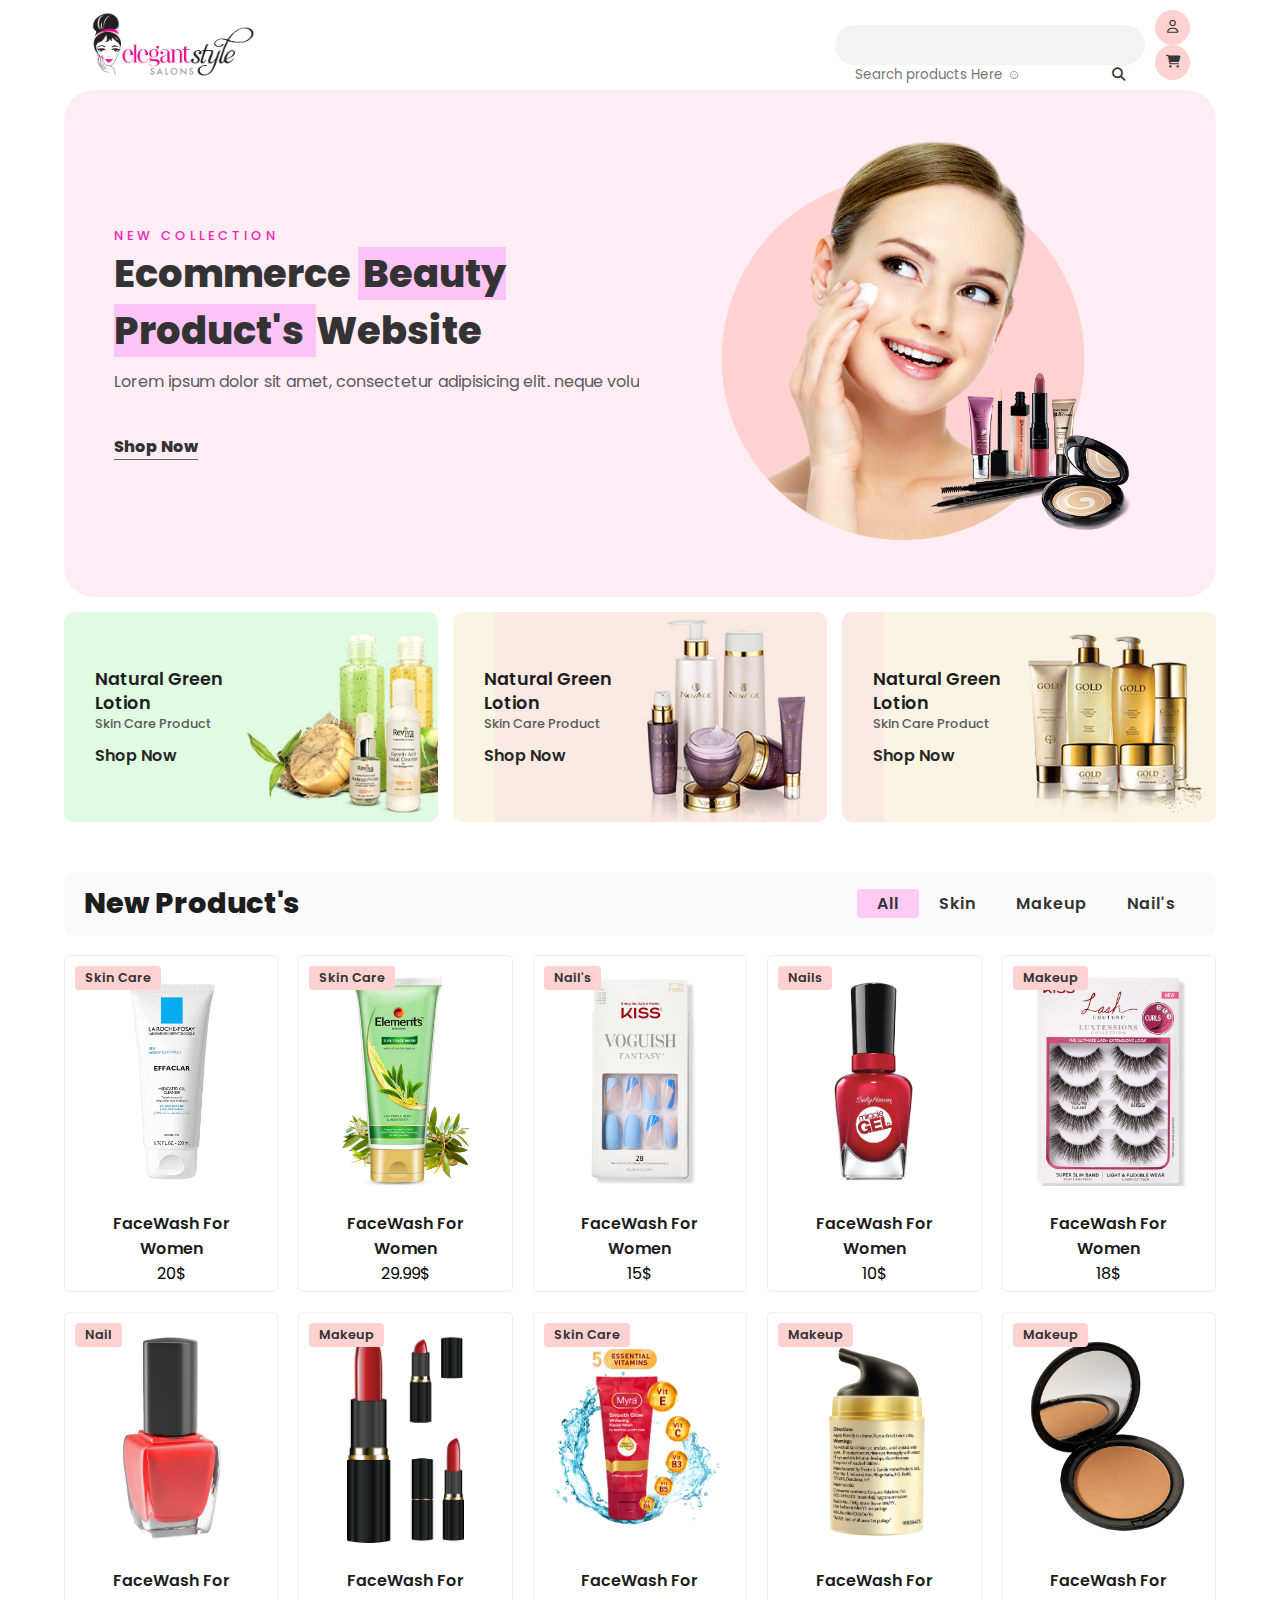
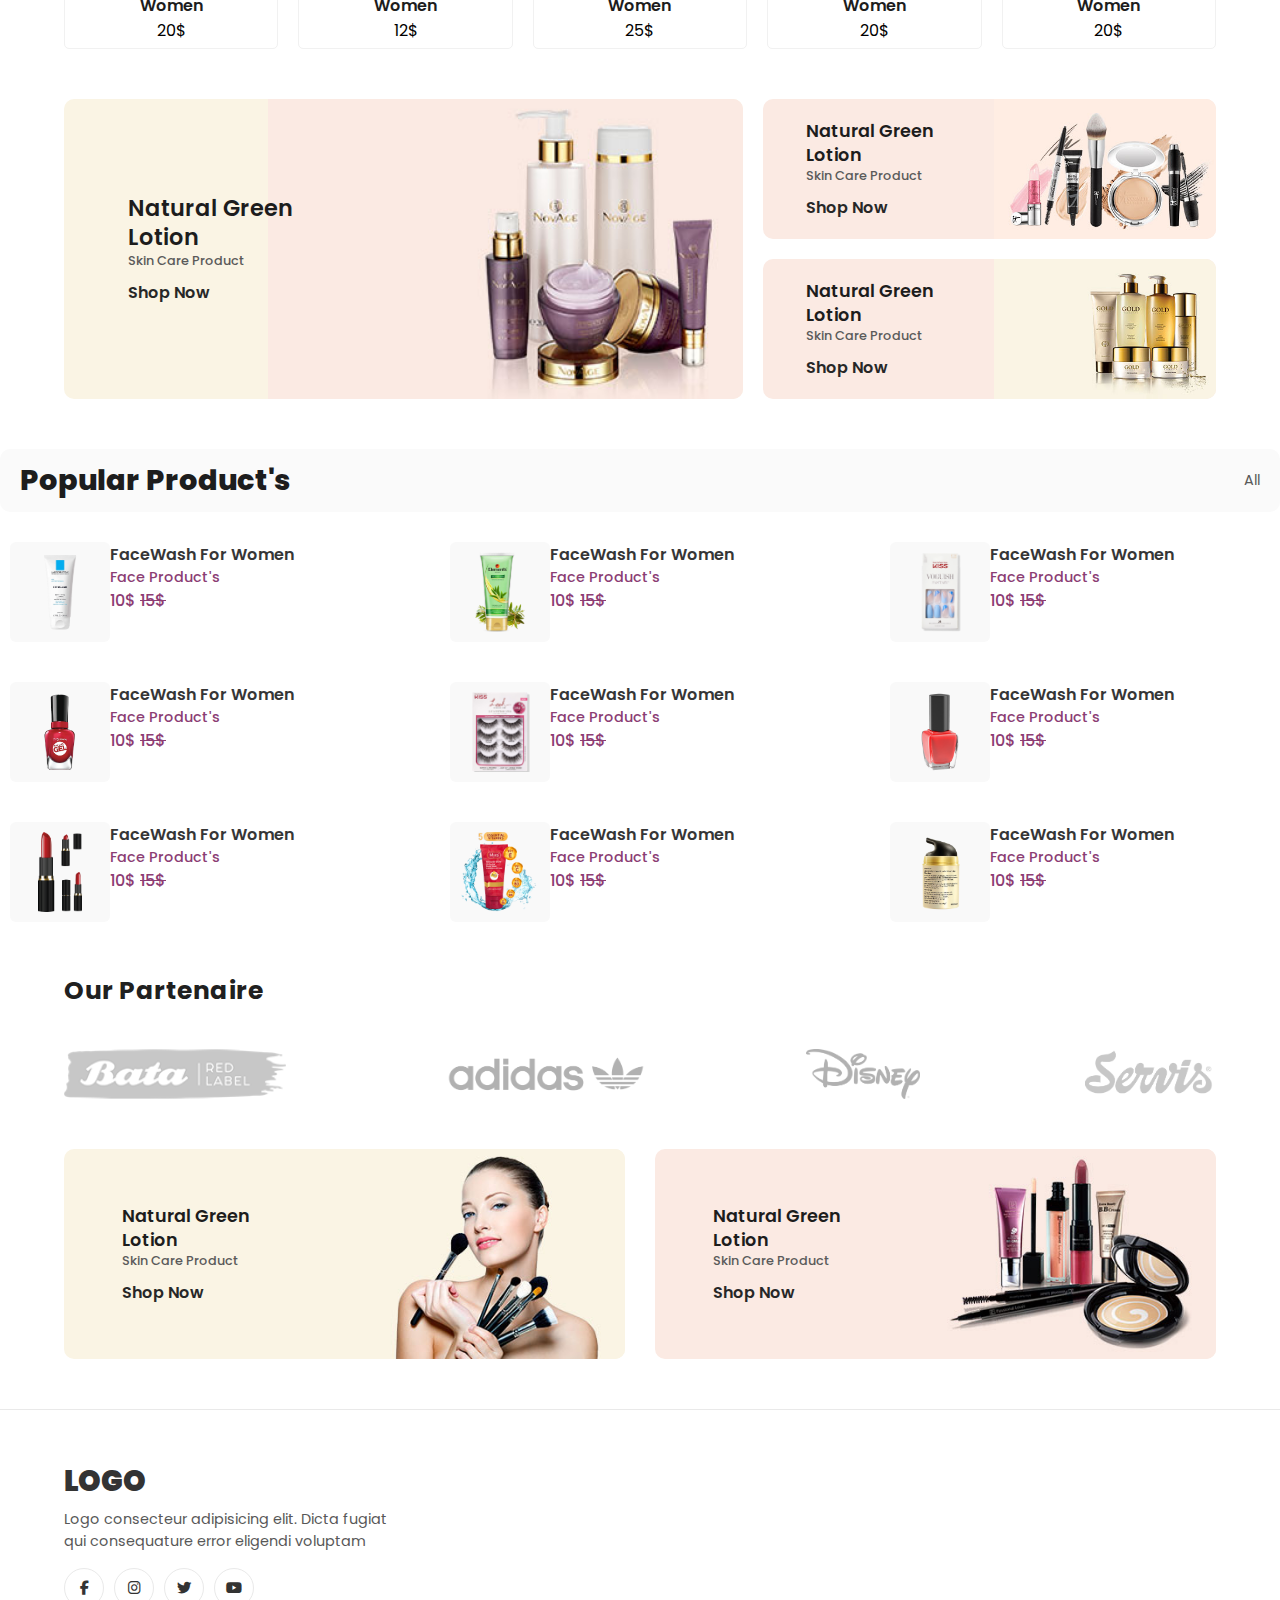
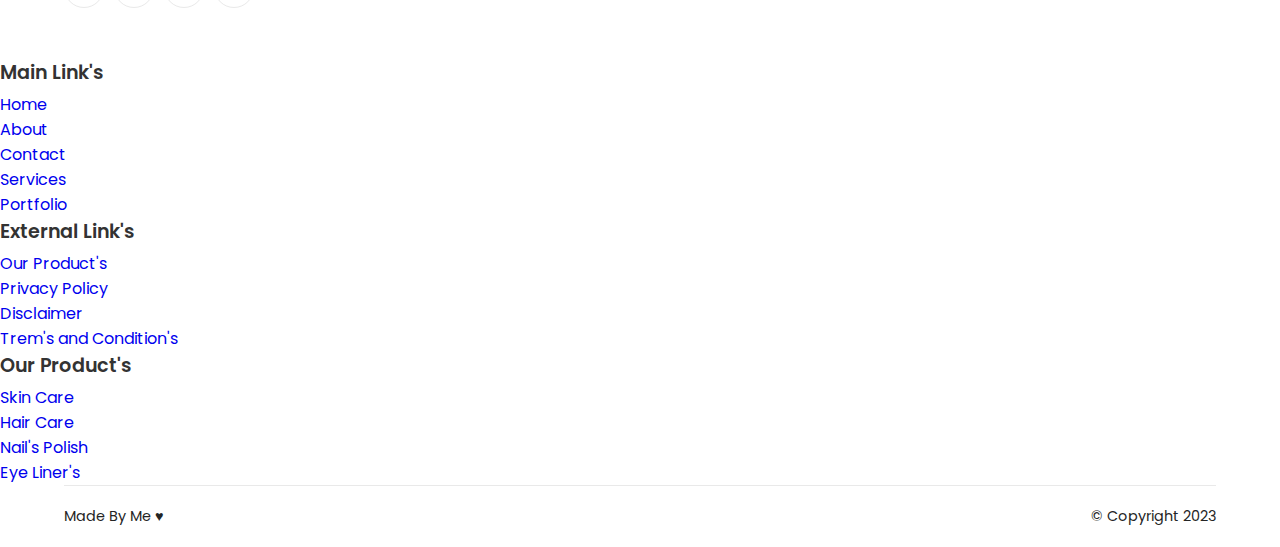
==== commit 2e8aa107: "commit" ====
--- a/index.html
+++ b/index.html
@@ -582,14 +582,45 @@
 
 <!-- Link -->
 
-<div class="footer-link-box">
+ <!--**link-box***-->
+ <div class="footer-link-box">
   <strong>Main Link's</strong>
   <ul>
-    <li><a href="#">Our Product's</a></li>
-    <li><a href="#">Privacy Policy</a></li>
-    <li><a href="#">Disclamier</a></li>
-    <li><a href="#">Trem's And Condition's</a></li>
+      <li><a href="#">Home</a></li>
+      <li><a href="#">About</a></li>
+      <li><a href="#">Contact</a></li>
+      <li><a href="#">Services</a></li>
+      <li><a href="#">Portfolio</a></li>
   </ul>
+</div>
+<!--**link-box***-->
+<div class="footer-link-box">
+  <strong>External Link's</strong>
+  <ul>
+      <li><a href="#">Our Product's</a></li>
+      <li><a href="#">Privacy Policy</a></li>
+      <li><a href="#">Disclaimer</a></li>
+      <li><a href="#">Trem's and Condition's</a></li>
+  </ul>
+</div>
+<!--**link-box***-->
+<div class="footer-link-box">
+  <strong>Our Product's</strong>
+  <ul>
+      <li><a href="#">Skin Care</a></li>
+      <li><a href="#">Hair Care</a></li>
+      <li><a href="#">Nail's Polish</a></li>
+      <li><a href="#">Eye Liner's</a></li>
+  </ul>
+</div>
+
+</div>
+<!--**bottom**********************-->
+<div class="footer-bottom">
+  <span class="footer-owner">Made By Me ♥ </span>
+  <span class="copyright">&#169; Copyright 2023 </span>
+</div>
+</footer>
 </div>
 </footer>
 
--- a/style.css
+++ b/style.css
@@ -587,7 +587,69 @@
   display: flex;
   justify-content: center;
   align-items: center;
-  border: 1px solid #e9e9e9e9;
+  border: 1px solid #e9e9e9;
   color: #333333;
   font-size: 0.9rem;
 }
+
+.footer-link-box strong,
+.footer-subscribe strong {
+  font-size: 1.2rem;
+  color: #333333;
+  font-weight: 600;
+}
+.footer-link-box ul {
+  margin-top: 5px;
+}
+.footer-container ul li a {
+  color: #797979;
+  display: flex;
+  margin-bottom: 5px;
+  transition: all ease 0.3s;
+  font-weight: 500;
+}
+.footer-container ul li a:hover {
+  color: #0f0f0f;
+}
+.subscribe-box {
+  width: 100%;
+  border: 1px solid #dadada;
+  display: flex;
+  justify-content: center;
+  height: 100%;
+  margin-top: 10px;
+}
+.subscribe-box input {
+  width: 100%;
+  border: none;
+  outline: none;
+  background-color: transparent;
+  padding: 0px 15px;
+}
+.subscribe-box button {
+  border: none;
+  outline: none;
+  background-color: #000000;
+  color: #ffffff;
+  text-transform: uppercase;
+  font-weight: 500;
+  height: 40px;
+  padding: 0px 20px;
+  cursor: pointer;
+}
+.footer-bottom {
+  display: flex;
+  justify-content: space-between;
+  align-items: center;
+  flex-wrap: wrap;
+  grid-gap: 10px;
+  border-top: 1px solid #e9e9e9;
+  padding: 20px 0px;
+  max-width: 1200px;
+  width: 90%;
+  margin: auto;
+}
+.footer-bottom span {
+  color: #252525;
+  font-size: 0.9rem;
+}
